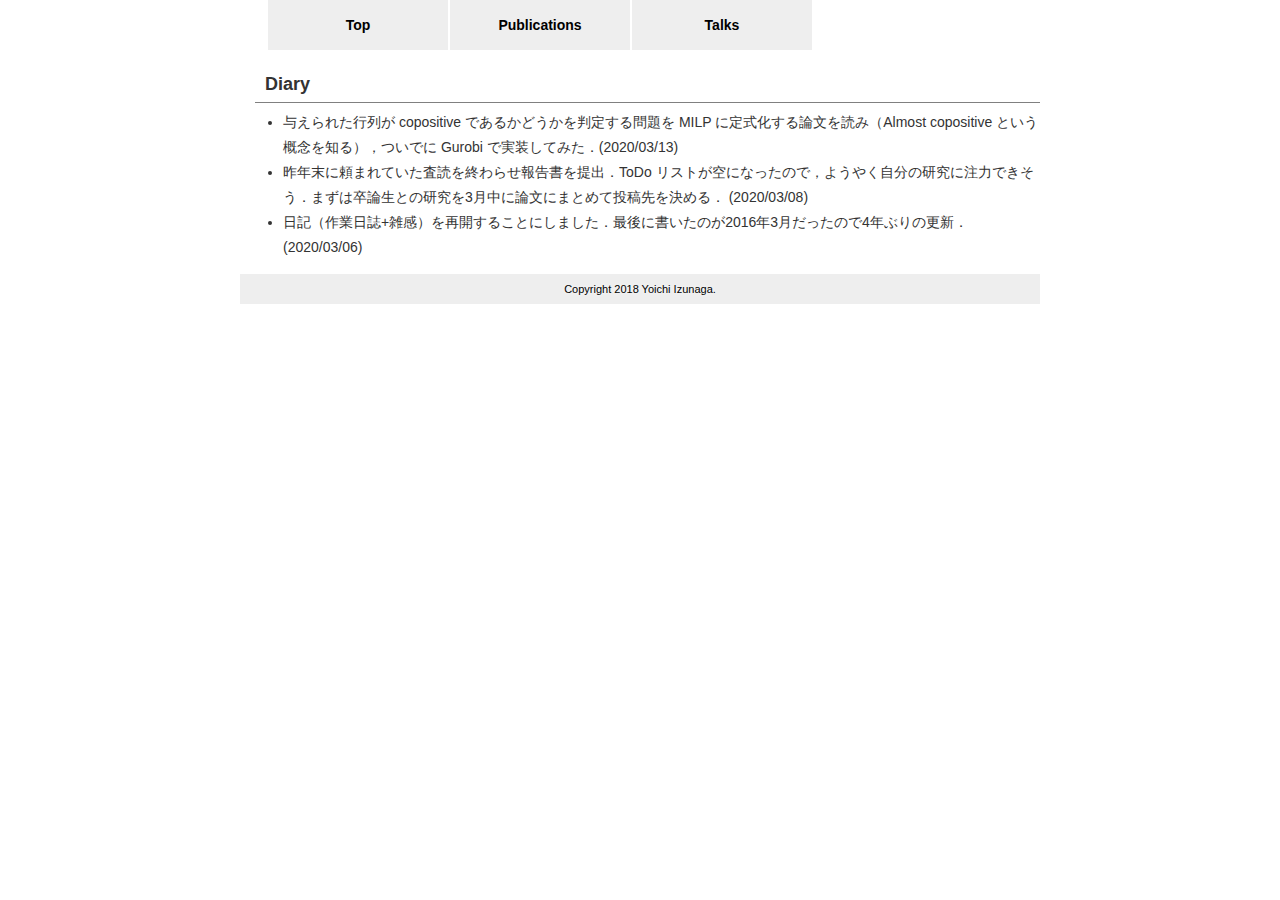
==== diary.html @ 7b0ba19a "update" ====
<html>

<head>
<!-- Global site tag (gtag.js) - Google Analytics -->
<script async src="https://www.googletagmanager.com/gtag/js?id=UA-146503554-1"></script>
<script>
  window.dataLayer = window.dataLayer || [];
  function gtag(){dataLayer.push(arguments);}
  gtag('js', new Date());

  gtag('config', 'UA-146503554-1');
</script>
<title>Diary -- Yoichi Izunaga's Web Page</title>
<meta http-equiv="Content-Language" content="English" />
<meta http-equiv="Content-Type" content="text/html; charset=utf-8" />
<meta http-equiv="description" content="Yoichi Izunaga's personal page" />
<meta http-equiv="keywords" content="mathematical programming, operations research, mathematical optimization" />
<link href="css/style.css" rel="stylesheet" type="text/css" />
</head>

<div id="wrap">

<!--
<div id="header">
<h1>Yoichi Izunaga's HP</h1>
</div>
-->

<div class="container">

<ul id="nav">
  <li><a href="./index.html">Top</a></li>
  <li><a href="./pub.html">Publications</a></li>
  <li><a href="./talk.html">Talks</a></li>
</ul>

<div class="entry_body">
<h2>Diary</h2>
<!--
<li> (yyyy/mm/dd)</li>
--> 
<ul>
<li>与えられた行列が copositive であるかどうかを判定する問題を MILP に定式化する論文を読み（Almost copositive という概念を知る），ついでに Gurobi で実装してみた．(2020/03/13)</li>

<li>昨年末に頼まれていた査読を終わらせ報告書を提出．ToDo リストが空になったので，ようやく自分の研究に注力できそう．まずは卒論生との研究を3月中に論文にまとめて投稿先を決める． (2020/03/08)</li>

<li>日記（作業日誌+雑感）を再開することにしました．最後に書いたのが2016年3月だったので4年ぶりの更新．(2020/03/06)</li>
</ul>
</div>

<div id="footer">
Copyright 2018 Yoichi Izunaga.
</div>
</div> <!-- container -->

</body> <!-- wrap-->
</html>
---- css/style.css ----
*{
	margin:0;
	padding:0;
	border:0;
}
	
body{
	/* background-color:#DDD; */
	background-color:#FFF;
	color:#333;
	font-family:'Nunito', Verdana, Geneva, sans-serif;
	font-size:14px;
	line-height:25px;
	text-align:center;
}

a{
	text-decoration:none;
	color:#005C92;
}
	
a:hover{
	color:#000;
}
	
#wrap{
	background:#FFF;
	margin-left:auto;
	margin-right:auto;
	width:850px;
}
	
#header{
	/* background-color:#005C92; */
	background-color:#EEEEEE;
	background-image:url(images/header_back.jpg);
	background-repeat:no-repeat;
	background-position:left;
	color:#000;
	font-family:'Raleway', Verdana, Geneva, sans-serif;
	font-size:18px;
	height:100px;
/*	overflow:hidden;*/
	padding:20px 20px 20px 20px;
	position:relative;
	text-align:center;
/*	text-align:left;*/
	text-shadow:0px 0px 5px #FFF;
	margin-bottom:25px;
}
	
#header h1{
	font-weight:normal;
	font-size:40px;
	padding:15px 0 15px 0;
}
	
#header a{
	color:#FFF;
	text-decoration:none;
}
	
#header a:hover{
	color:#FFF;
	text-decoration:underline;
}
	
#footer{
	/* background-color:#005C92; */
	background-color:#EEEEEE;
	height:30px;
	line-height:30px;
	text-align:center;
	text-shadow:0px 0px 10px #000;
	font-family:'Raleway', Verdana, Geneva, sans-serif;
	font-size:11px;
	color:#000;
	overflow:hidden;
	margin-top:14px;
	text-shadow:0px 0px 5px #FFF;
}
	
.container{
	width:800px;
	margin-left:auto;
	margin-right:auto;
	text-align:left;
}
	
.container h2{
	font-size:18px;
	padding:7px 0 5px 10px;
	/* border-left:solid 5px #333; */
	/* border-bottom:solid 1px #333; */
	border-bottom:solid 1px #808080;
	margin-top:15px;
	margin-bottom:7px;
}
	
.container p{
	text-indent:1em;
}
	
.container ul{
	list-style-type:disc;
	padding:0 0 0 2em;
}
	
.container ol{
	padding:0 0 0 2em;
}
	

.entry_body{
	padding-left:15px;
}
	
.back{
	text-align:right;
}

blockquote {
	font-style:italic;
	margin:5px 0 5px 1em;
}

blockquote ul li{
	list-style-type:none;
}

.image{
	text-align:center;
	margin:5px 0 5px 0;
}

table {
	border-spacing: 15px 0px;
	border-collapse:separate;
	margin:auto;
}

th {
	text-align:center;
	vertical-align:center;
}

td {
	text-align:left;
	vertical-align:center;
}

#nav {
  list-style: none;
  overflow: hidden;
}

#nav li {
  width: 180px;
  text-align: center;
  background-color: #EEEEEE;
  float: left;
  height: 50px;
  line-height: 50px;
  margin-right: 2px;
}

#nav li a {
  text-decoration: none;
  color: #000;
  font-weight: bold;
  padding: 20px;
}

#left{float:left;
      width:80%;
      /*background-color:#FFFF00;*/
      }
 
#right{float:right;
       /*width:20%;*/
       }

 .clearfix:after{
    display:block;
    clear:both;
    content:"";
 }
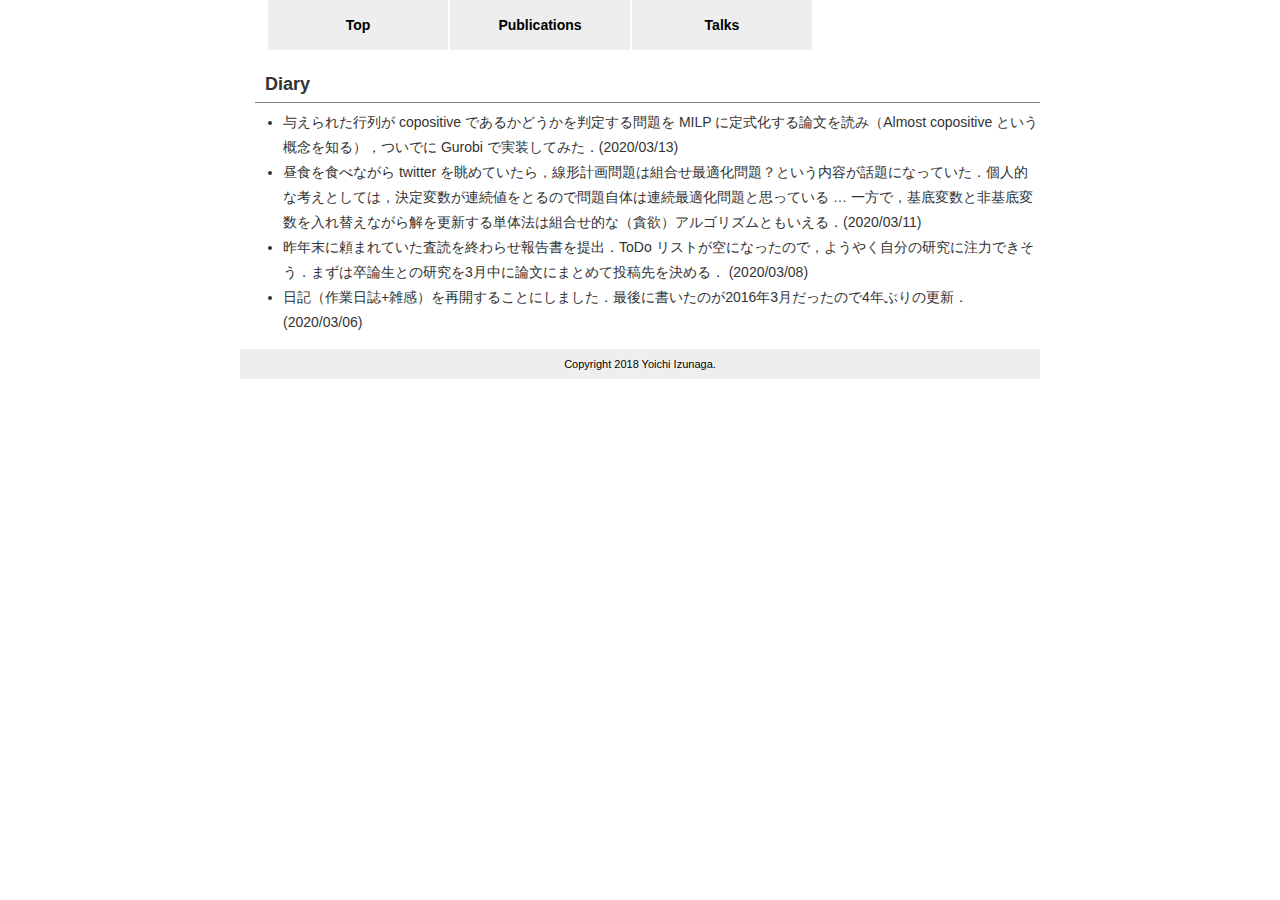
==== commit 6e6967c5: "update" ====
--- a/diary.html
+++ b/diary.html
@@ -42,6 +42,8 @@
 <ul>
 <li>与えられた行列が copositive であるかどうかを判定する問題を MILP に定式化する論文を読み（Almost copositive という概念を知る），ついでに Gurobi で実装してみた．(2020/03/13)</li>
 
+<li>昼食を食べながら twitter を眺めていたら，線形計画問題は組合せ最適化問題？という内容が話題になっていた．個人的な考えとしては，決定変数が連続値をとるので問題自体は連続最適化問題と思っている … 一方で，基底変数と非基底変数を入れ替えながら解を更新する単体法は組合せ的な（貪欲）アルゴリズムともいえる．(2020/03/11)</li>
+
 <li>昨年末に頼まれていた査読を終わらせ報告書を提出．ToDo リストが空になったので，ようやく自分の研究に注力できそう．まずは卒論生との研究を3月中に論文にまとめて投稿先を決める． (2020/03/08)</li>
 
 <li>日記（作業日誌+雑感）を再開することにしました．最後に書いたのが2016年3月だったので4年ぶりの更新．(2020/03/06)</li>
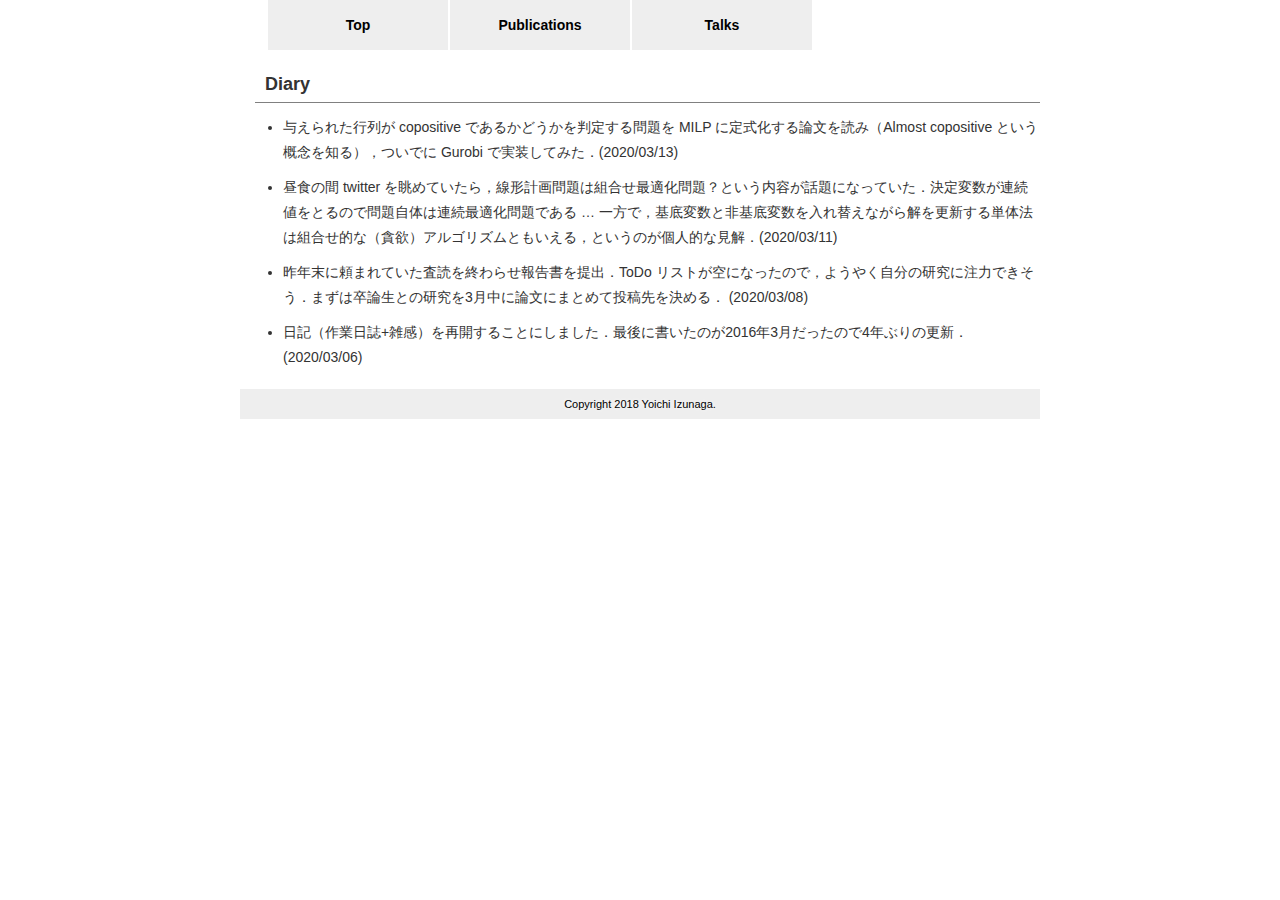
==== commit ae490bc8: "update" ====
--- a/diary.html
+++ b/diary.html
@@ -39,10 +39,10 @@
 <!--
 <li> (yyyy/mm/dd)</li>
 --> 
-<ul>
+<ul class="diary">
 <li>与えられた行列が copositive であるかどうかを判定する問題を MILP に定式化する論文を読み（Almost copositive という概念を知る），ついでに Gurobi で実装してみた．(2020/03/13)</li>
 
-<li>昼食を食べながら twitter を眺めていたら，線形計画問題は組合せ最適化問題？という内容が話題になっていた．個人的な考えとしては，決定変数が連続値をとるので問題自体は連続最適化問題と思っている … 一方で，基底変数と非基底変数を入れ替えながら解を更新する単体法は組合せ的な（貪欲）アルゴリズムともいえる．(2020/03/11)</li>
+<li>昼食の間 twitter を眺めていたら，線形計画問題は組合せ最適化問題？という内容が話題になっていた．決定変数が連続値をとるので問題自体は連続最適化問題である … 一方で，基底変数と非基底変数を入れ替えながら解を更新する単体法は組合せ的な（貪欲）アルゴリズムともいえる，というのが個人的な見解．(2020/03/11)</li>
 
 <li>昨年末に頼まれていた査読を終わらせ報告書を提出．ToDo リストが空になったので，ようやく自分の研究に注力できそう．まずは卒論生との研究を3月中に論文にまとめて投稿先を決める． (2020/03/08)</li>
 
--- a/css/style.css
+++ b/css/style.css
@@ -184,4 +184,9 @@
     display:block;
     clear:both;
     content:"";
- }+ }
+
+ul.diary li {
+  padding-top:5px;
+  padding-bottom:5px;
+}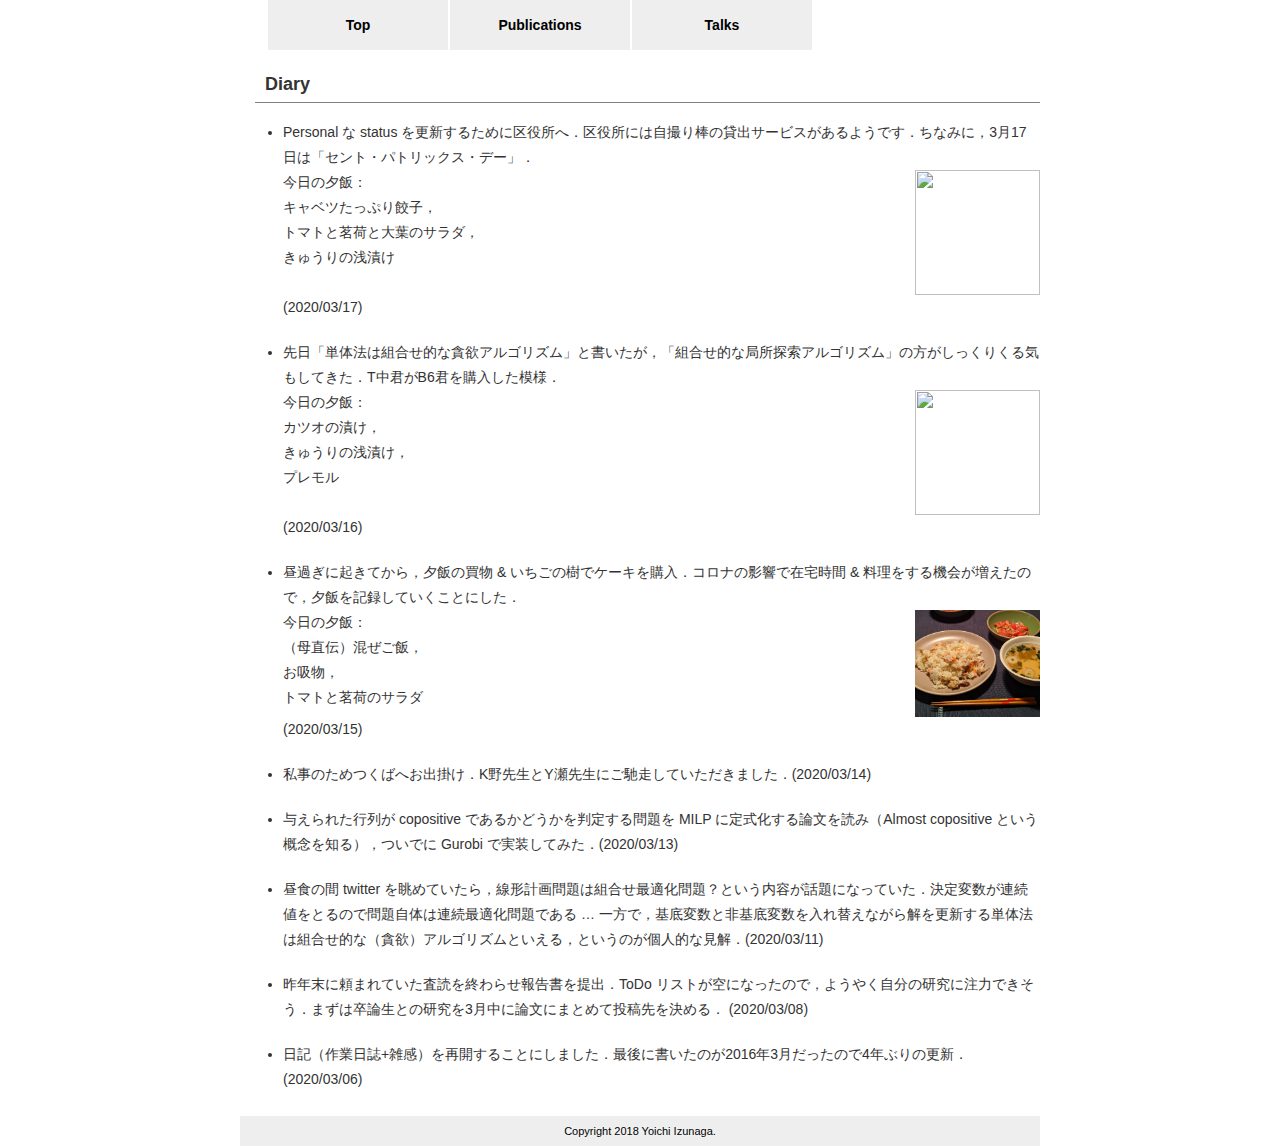
==== commit d833a19c: "update" ====
--- a/diary.html
+++ b/diary.html
@@ -37,12 +37,63 @@
 <div class="entry_body">
 <h2>Diary</h2>
 <!--
-<li> (yyyy/mm/dd)</li>
+<li>
+<br>
+今日の夕飯：
+<a href="./Fig/.jpg" target="_blank">
+<img src='./Fig/.jpg' width="125", align="right">
+</a>
+<br>
+<br clear="right">
+(yyyy/mm/dd)</li>
 --> 
 <ul class="diary">
+
+<li>Personal な status を更新するために区役所へ．区役所には自撮り棒の貸出サービスがあるようです．ちなみに，3月17日は「セント・パトリックス・デー」．
+<br>
+今日の夕飯：
+<a href="./Fig/2020-03-17.jpg" target="_blank">
+<img src='./Fig/2020-03-17.jpg' width="125", align="right">
+</a>
+<br>
+キャベツたっぷり餃子，<br>
+トマトと茗荷と大葉のサラダ，<br>
+きゅうりの浅漬け
+<br clear="right">
+(2020/03/17)</li>
+
+<li>先日「単体法は組合せ的な貪欲アルゴリズム」と書いたが，「組合せ的な局所探索アルゴリズム」の方がしっくりくる気もしてきた．T中君がB6君を購入した模様．
+<br>
+今日の夕飯：
+<a href="./Fig/2020-03-16.jpg" target="_blank">
+<img src='./Fig/2020-03-16.jpg' width="125", align="right">
+</a>
+<br>
+カツオの漬け，<br>
+きゅうりの浅漬け，<br>
+プレモル
+<br clear="right">
+(2020/03/16)</li>
+
+<li>昼過ぎに起きてから，夕飯の買物 & いちごの樹でケーキを購入．コロナの影響で在宅時間 & 料理をする機会が増えたので，夕飯を記録していくことにした．
+<br>
+今日の夕飯：
+<a href="./Fig/2020-03-15.jpg" target="_blank">
+<img src='./Fig/2020-03-15.jpg' width="125", align="right">
+</a>
+<br>
+（母直伝）混ぜご飯，<br>
+お吸物，<br>
+トマトと茗荷のサラダ
+<br clear="right">
+(2020/03/15)
+</li>
+
+<li>私事のためつくばへお出掛け．K野先生とY瀬先生にご馳走していただきました．(2020/03/14)</li>
+
 <li>与えられた行列が copositive であるかどうかを判定する問題を MILP に定式化する論文を読み（Almost copositive という概念を知る），ついでに Gurobi で実装してみた．(2020/03/13)</li>
 
-<li>昼食の間 twitter を眺めていたら，線形計画問題は組合せ最適化問題？という内容が話題になっていた．決定変数が連続値をとるので問題自体は連続最適化問題である … 一方で，基底変数と非基底変数を入れ替えながら解を更新する単体法は組合せ的な（貪欲）アルゴリズムともいえる，というのが個人的な見解．(2020/03/11)</li>
+<li>昼食の間 twitter を眺めていたら，線形計画問題は組合せ最適化問題？という内容が話題になっていた．決定変数が連続値をとるので問題自体は連続最適化問題である … 一方で，基底変数と非基底変数を入れ替えながら解を更新する単体法は組合せ的な（貪欲）アルゴリズムといえる，というのが個人的な見解．(2020/03/11)</li>
 
 <li>昨年末に頼まれていた査読を終わらせ報告書を提出．ToDo リストが空になったので，ようやく自分の研究に注力できそう．まずは卒論生との研究を3月中に論文にまとめて投稿先を決める． (2020/03/08)</li>
 
--- a/css/style.css
+++ b/css/style.css
@@ -187,6 +187,6 @@
  }
 
 ul.diary li {
-  padding-top:5px;
-  padding-bottom:5px;
+  padding-top:10px;
+  padding-bottom:10px;
 }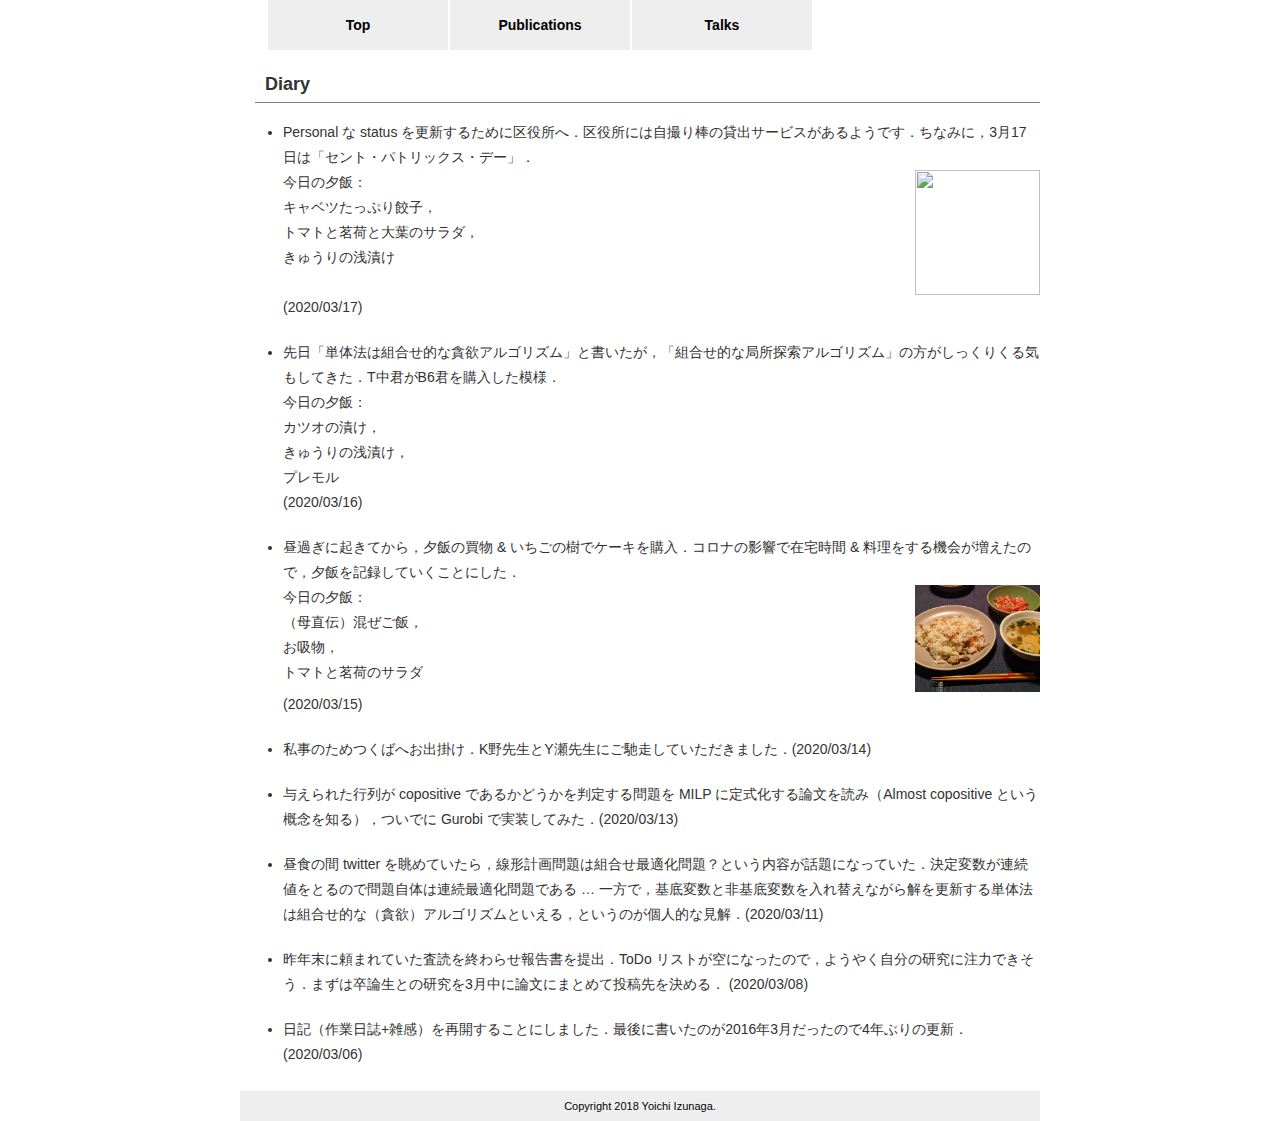
==== commit 0c43b794: "no message" ====
--- a/diary.html
+++ b/diary.html
@@ -65,9 +65,6 @@
 <li>先日「単体法は組合せ的な貪欲アルゴリズム」と書いたが，「組合せ的な局所探索アルゴリズム」の方がしっくりくる気もしてきた．T中君がB6君を購入した模様．
 <br>
 今日の夕飯：
-<a href="./Fig/2020-03-16.jpg" target="_blank">
-<img src='./Fig/2020-03-16.jpg' width="125", align="right">
-</a>
 <br>
 カツオの漬け，<br>
 きゅうりの浅漬け，<br>
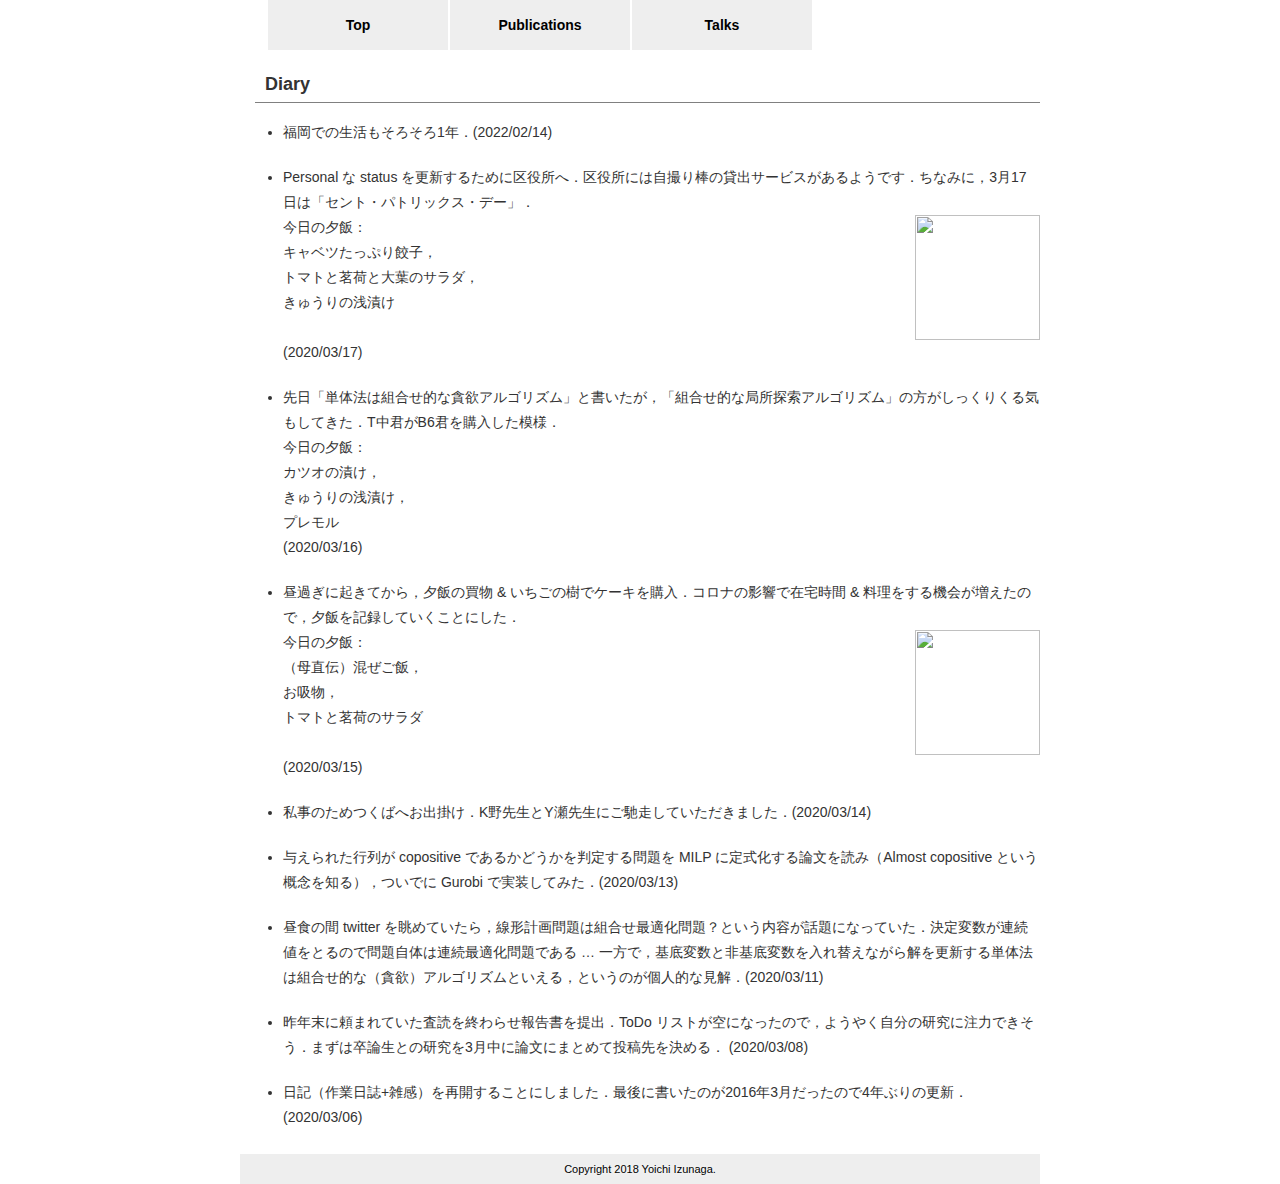
==== commit b940b67b: "commit 2022-02-14" ====
--- a/diary.html
+++ b/diary.html
@@ -48,6 +48,9 @@
 (yyyy/mm/dd)</li>
 --> 
 <ul class="diary">
+
+<li>福岡での生活もそろそろ1年．(2022/02/14)
+</li>  
 
 <li>Personal な status を更新するために区役所へ．区役所には自撮り棒の貸出サービスがあるようです．ちなみに，3月17日は「セント・パトリックス・デー」．
 <br>
